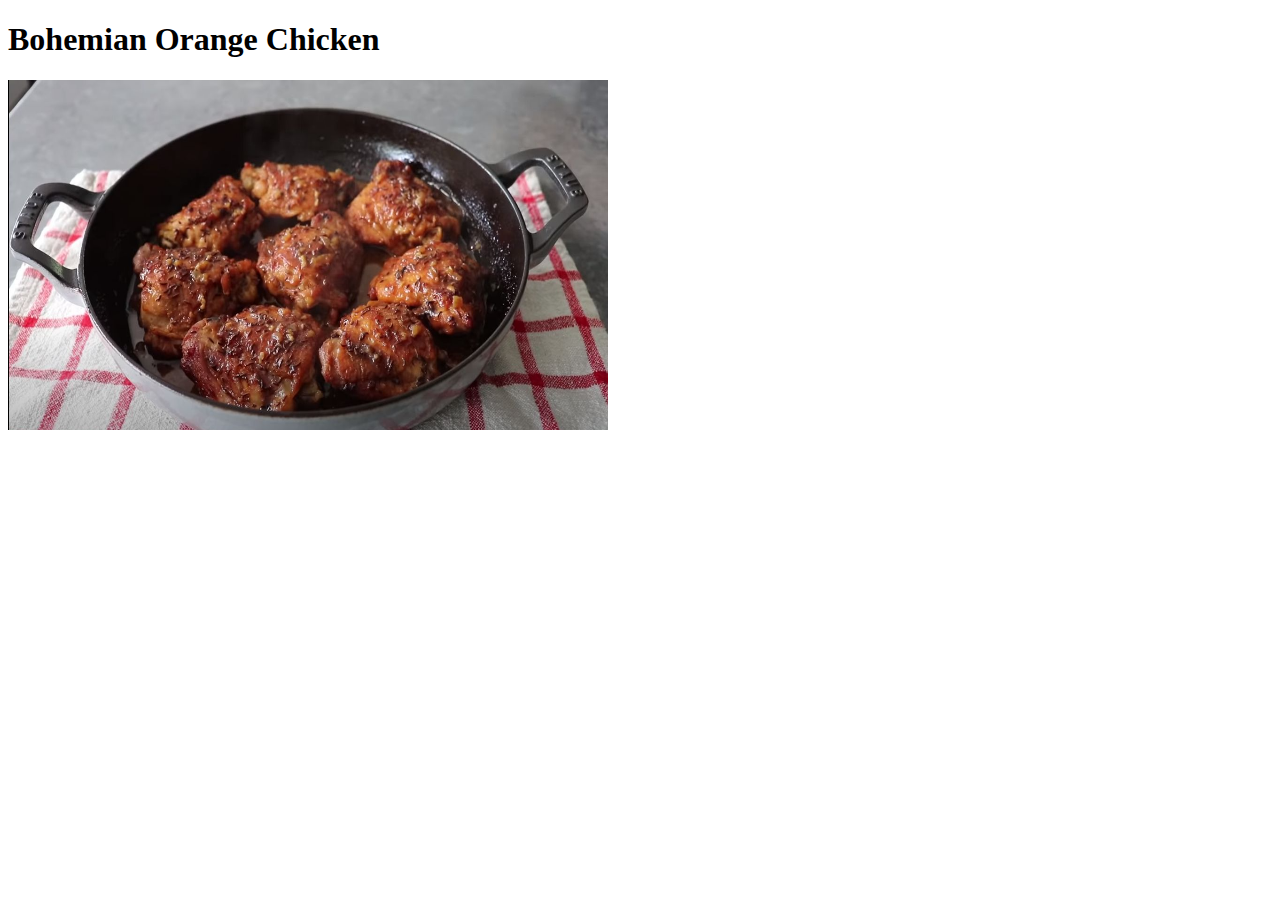
==== links/bohemian orange chicken.html @ 0fec35d6 "add image to bohemian orange chicken page" ====
<!DOCTYPE html>
<html lang="en">
<head>
    <meta charset="UTF-8">
    <meta http-equiv="X-UA-Compatible" content="IE=edge">
    <meta name="viewport" content="width=device-width, initial-scale=1.0">
    <title>Bohemian Orange Chicken </title>
</head>
<body>
    <h1>Bohemian Orange Chicken</h1>
    <img src="../images/bohemian orange cheicken.jpg" width="600" height="350" alt="">
</html>
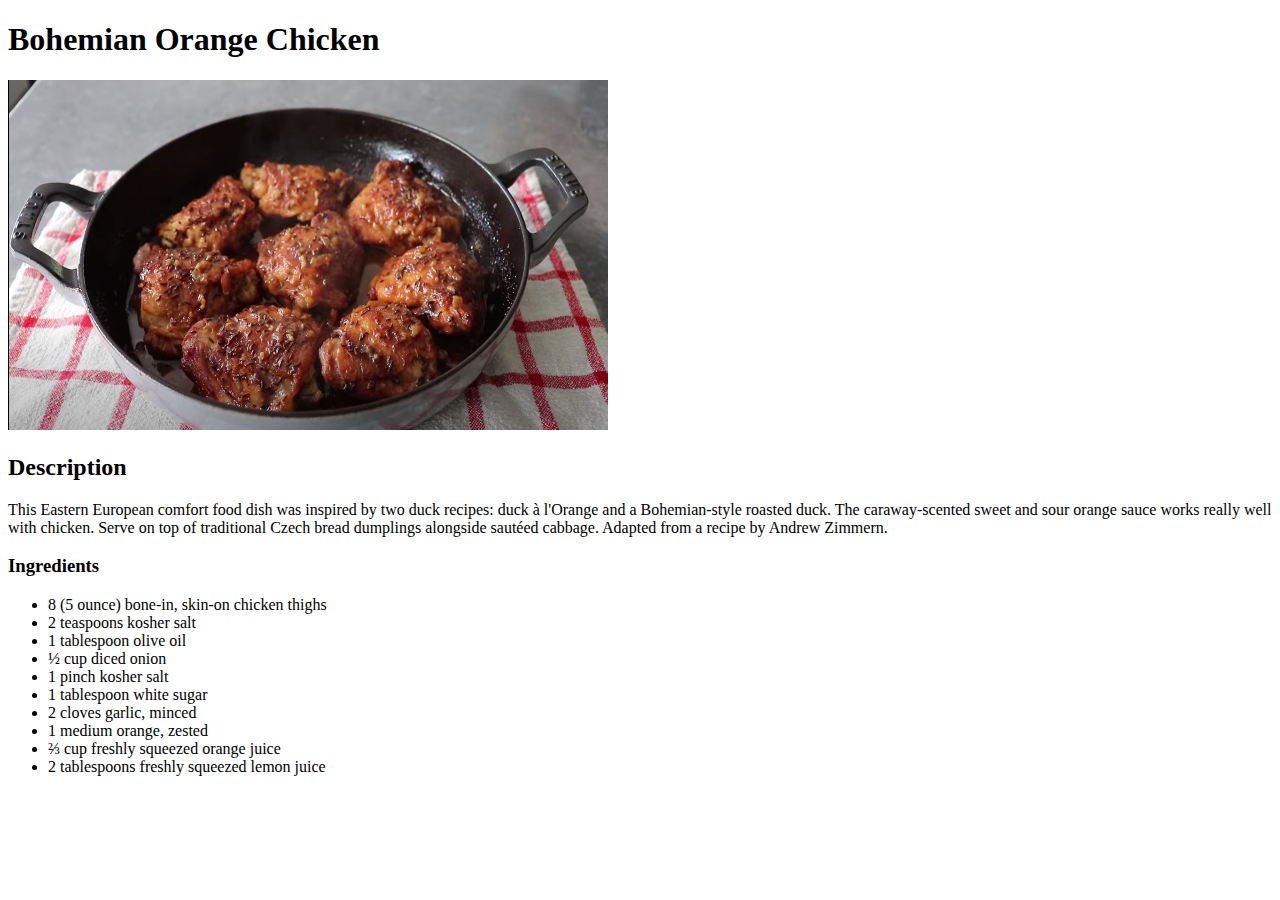
==== commit 6a091550: "Add unorade list" ====
--- a/links/bohemian orange chicken.html
+++ b/links/bohemian orange chicken.html
@@ -8,5 +8,27 @@
 </head>
 <body>
     <h1>Bohemian Orange Chicken</h1>
-    <img src="../images/bohemian orange cheicken.jpg" width="600" height="350" alt="">
+
+    <img src="../images/bohemian orange chicken.jpg" width="600" height="350" alt="">
+   
+    <h2>Description</h2>
+    <p>This Eastern European comfort food dish was inspired by two duck recipes: duck à l'Orange and a Bohemian-style roasted duck. The caraway-scented sweet and sour orange sauce works really well with chicken. Serve on top of traditional Czech bread dumplings alongside sautéed cabbage. Adapted from a recipe by Andrew Zimmern.
+
+    </p>
+
+    <h3>Ingredients</h3>
+    <ul>
+        <li>8 (5 ounce) bone-in, skin-on chicken thighs</li>
+        <li>2 teaspoons kosher salt</li>
+        <li>1 tablespoon olive oil</li>
+        <li>½ cup diced onion</li>
+        <li>1 pinch kosher salt</li>
+        <li>1 tablespoon white sugar</li>
+        <li>2 cloves garlic, minced</li>
+        <li>1 medium orange, zested</li>
+        <li>⅔ cup freshly squeezed orange juice</li>
+        <li>2 tablespoons freshly squeezed lemon juice</li>
+    </ul>
+
+
 </html>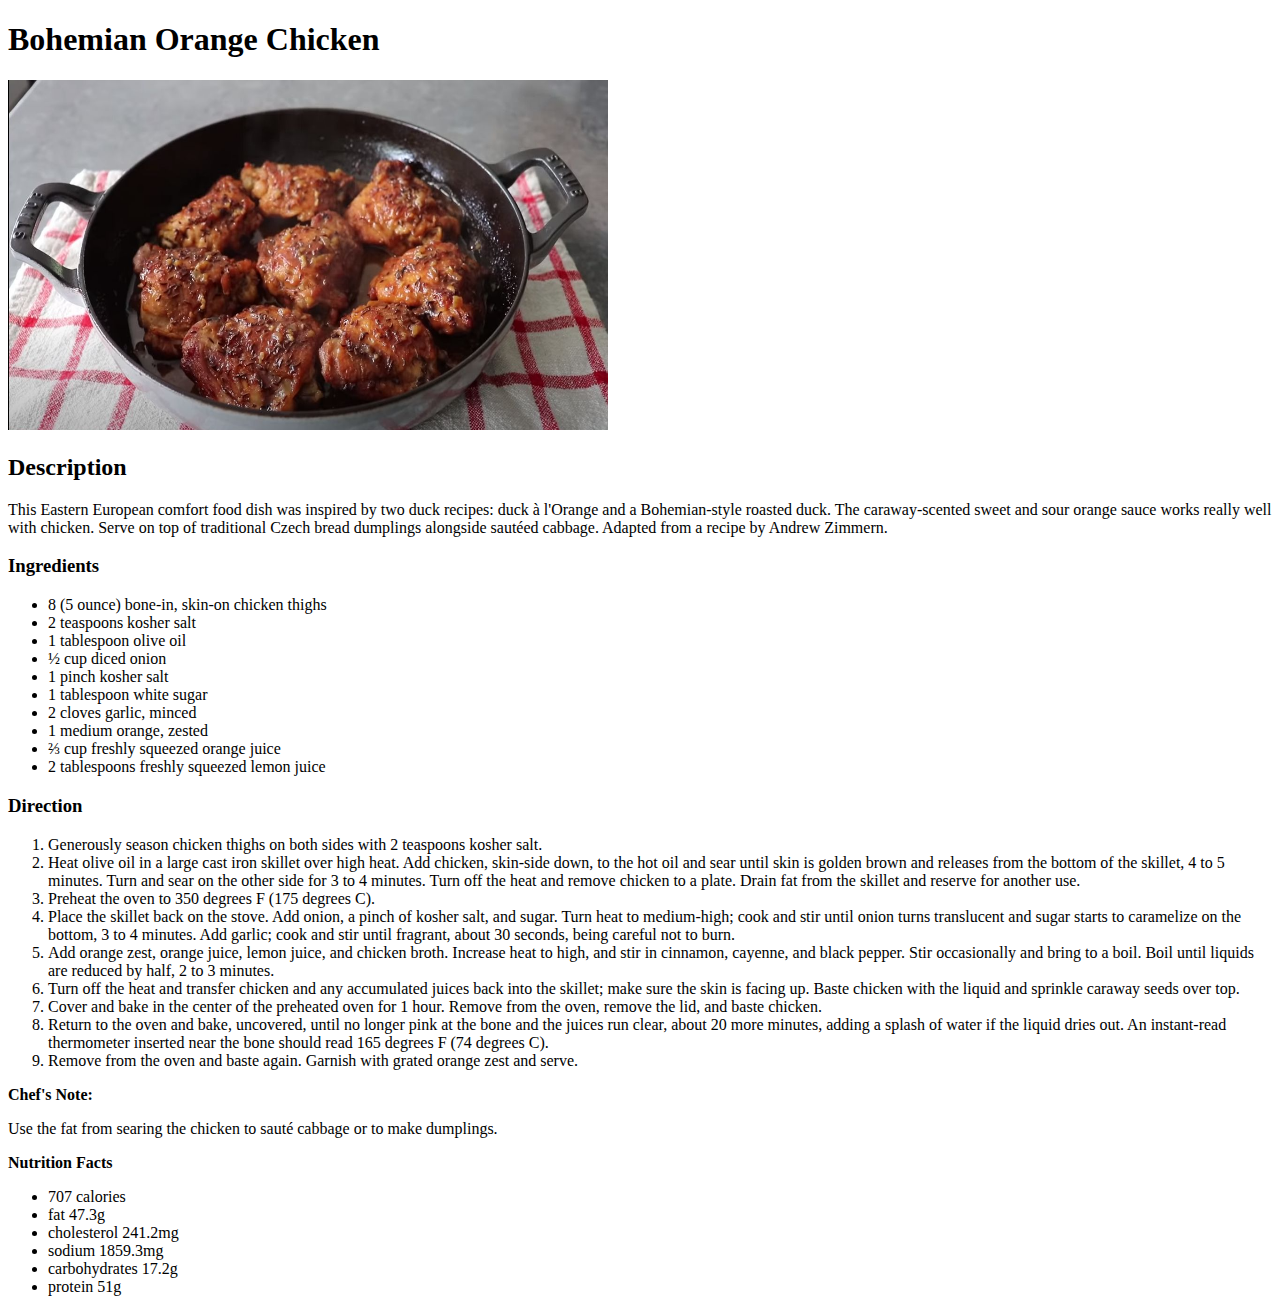
==== commit f35c7a44: "complete bohemian orange chicken page" ====
--- a/links/bohemian orange chicken.html
+++ b/links/bohemian orange chicken.html
@@ -30,5 +30,53 @@
         <li>2 tablespoons freshly squeezed lemon juice</li>
     </ul>
 
+    <h3>Direction</h3>
+    <ol>
+        <li>Generously season chicken thighs on both sides with 2 teaspoons kosher salt.
+
+        </li>
+        <li>Heat olive oil in a large cast iron skillet over high heat. Add chicken, skin-side down, to the hot oil and sear until skin is golden brown and releases from the bottom of the skillet, 4 to 5 minutes. Turn and sear on the other side for 3 to 4 minutes. Turn off the heat and remove chicken to a plate. Drain fat from the skillet and reserve for another use.
+
+        </li>
+        <li>Preheat the oven to 350 degrees F (175 degrees C).
+
+        </li>
+        <li>Place the skillet back on the stove. Add onion, a pinch of kosher salt, and sugar. Turn heat to medium-high; cook and stir until onion turns translucent and sugar starts to caramelize on the bottom, 3 to 4 minutes. Add garlic; cook and stir until fragrant, about 30 seconds, being careful not to burn.
+
+        </li>
+        <li>Add orange zest, orange juice, lemon juice, and chicken broth. Increase heat to high, and stir in cinnamon, cayenne, and black pepper. Stir occasionally and bring to a boil. Boil until liquids are reduced by half, 2 to 3 minutes.
+
+        </li>
+        <li>Turn off the heat and transfer chicken and any accumulated juices back into the skillet; make sure the skin is facing up. Baste chicken with the liquid and sprinkle caraway seeds over top.
+
+        </li>
+        <li>Cover and bake in the center of the preheated oven for 1 hour. Remove from the oven, remove the lid, and baste chicken.
+
+        </li>
+        <li>Return to the oven and bake, uncovered, until no longer pink at the bone and the juices run clear, about 20 more minutes, adding a splash of water if the liquid dries out. An instant-read thermometer inserted near the bone should read 165 degrees F (74 degrees C).
+
+        </li>
+        <li>Remove from the oven and baste again. Garnish with grated orange zest and serve.
+
+        </li>
+    </ol>
+    <p>
+       <strong>Chef's Note:</strong>
+    </p>
+    <p>Use the fat from searing the chicken to sauté cabbage or to make dumplings.
+
+    </p>
+    <p>
+       <strong>Nutrition Facts</strong>
+    </p>
+    <ul>
+        <li>707 calories</li>
+        <li>fat 47.3g</li>
+        <li>cholesterol 241.2mg</li>
+        <li>sodium 1859.3mg</li>
+        <li>carbohydrates 17.2g</li>
+        <li>protein 51g</li>
+    </ul>
+
 
 </html>